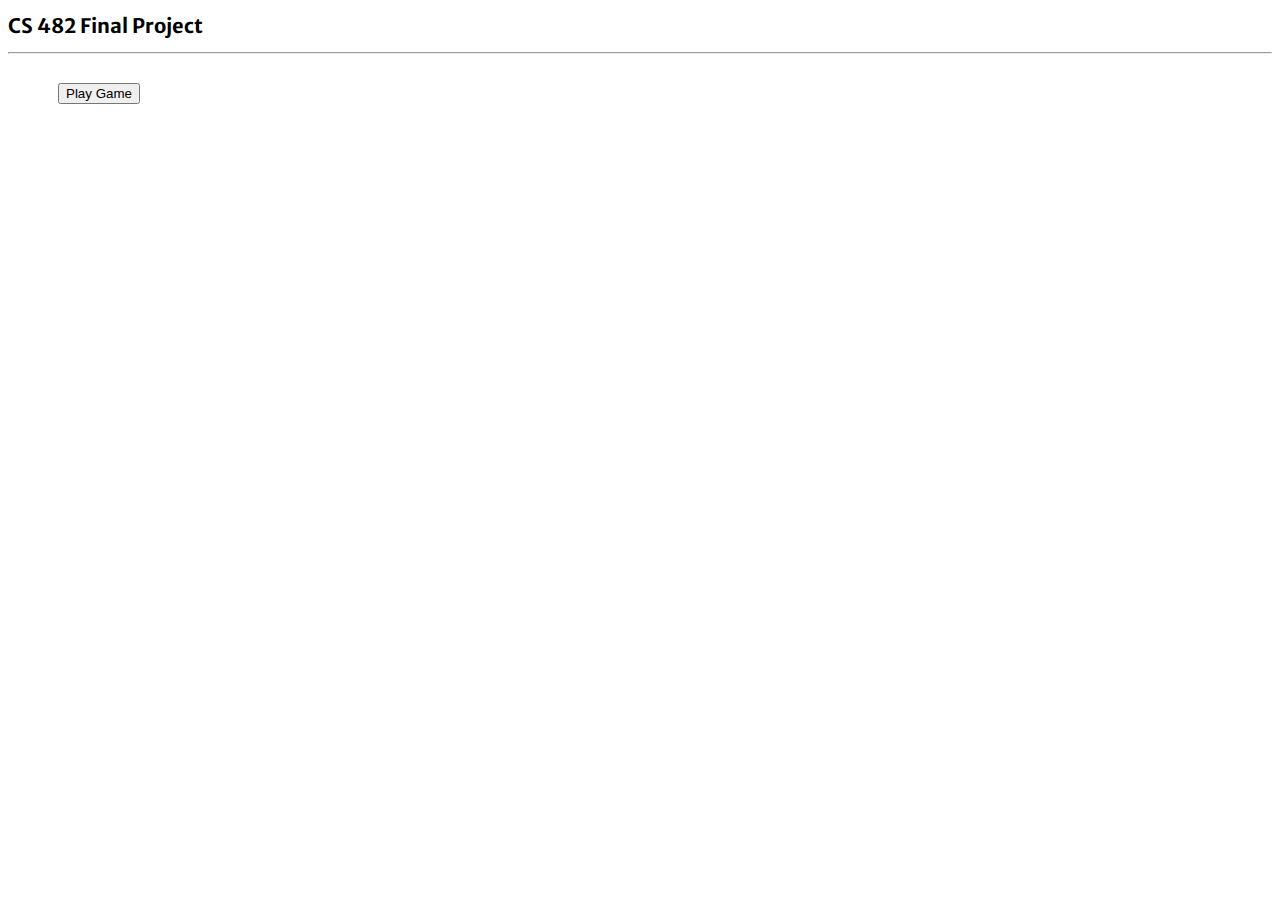
==== templates/index.html @ 697940ad "Changed the game objects to inherit from base classes to make things easier. Starting on basic AI." ====
<!DOCTYPE html>
<html>
    <head>
        <meta charset="utf-8">
        <title>Something something project</title>
        <link href='https://fonts.googleapis.com/css?family=Merriweather+Sans:300' rel='stylesheet' type='text/css'>
        <link rel="stylesheet" href="/styles/main.css">
        <script src="https://ajax.googleapis.com/ajax/libs/jquery/1.12.0/jquery.min.js"></script>
        <script src="scripts/fabric.js"></script>
        <script src="scripts/game.js"></script>
    </head>
    <body>
        <h1>CS 482 Final Project</h1>
        <hr>
        <div id="content">
            <button type="button" id="playButton">Play Game</button>
        </div>
    </body>
</html>
---- styles/main.css ----
body {
    font-family: 'Merriweather Sans', sans-serif;
}

h1 {
    font-size: 20px;
}

canvas {
    border: solid 2px black;
}

#content {
    padding-left: 50px;
    padding-top: 20px;
}
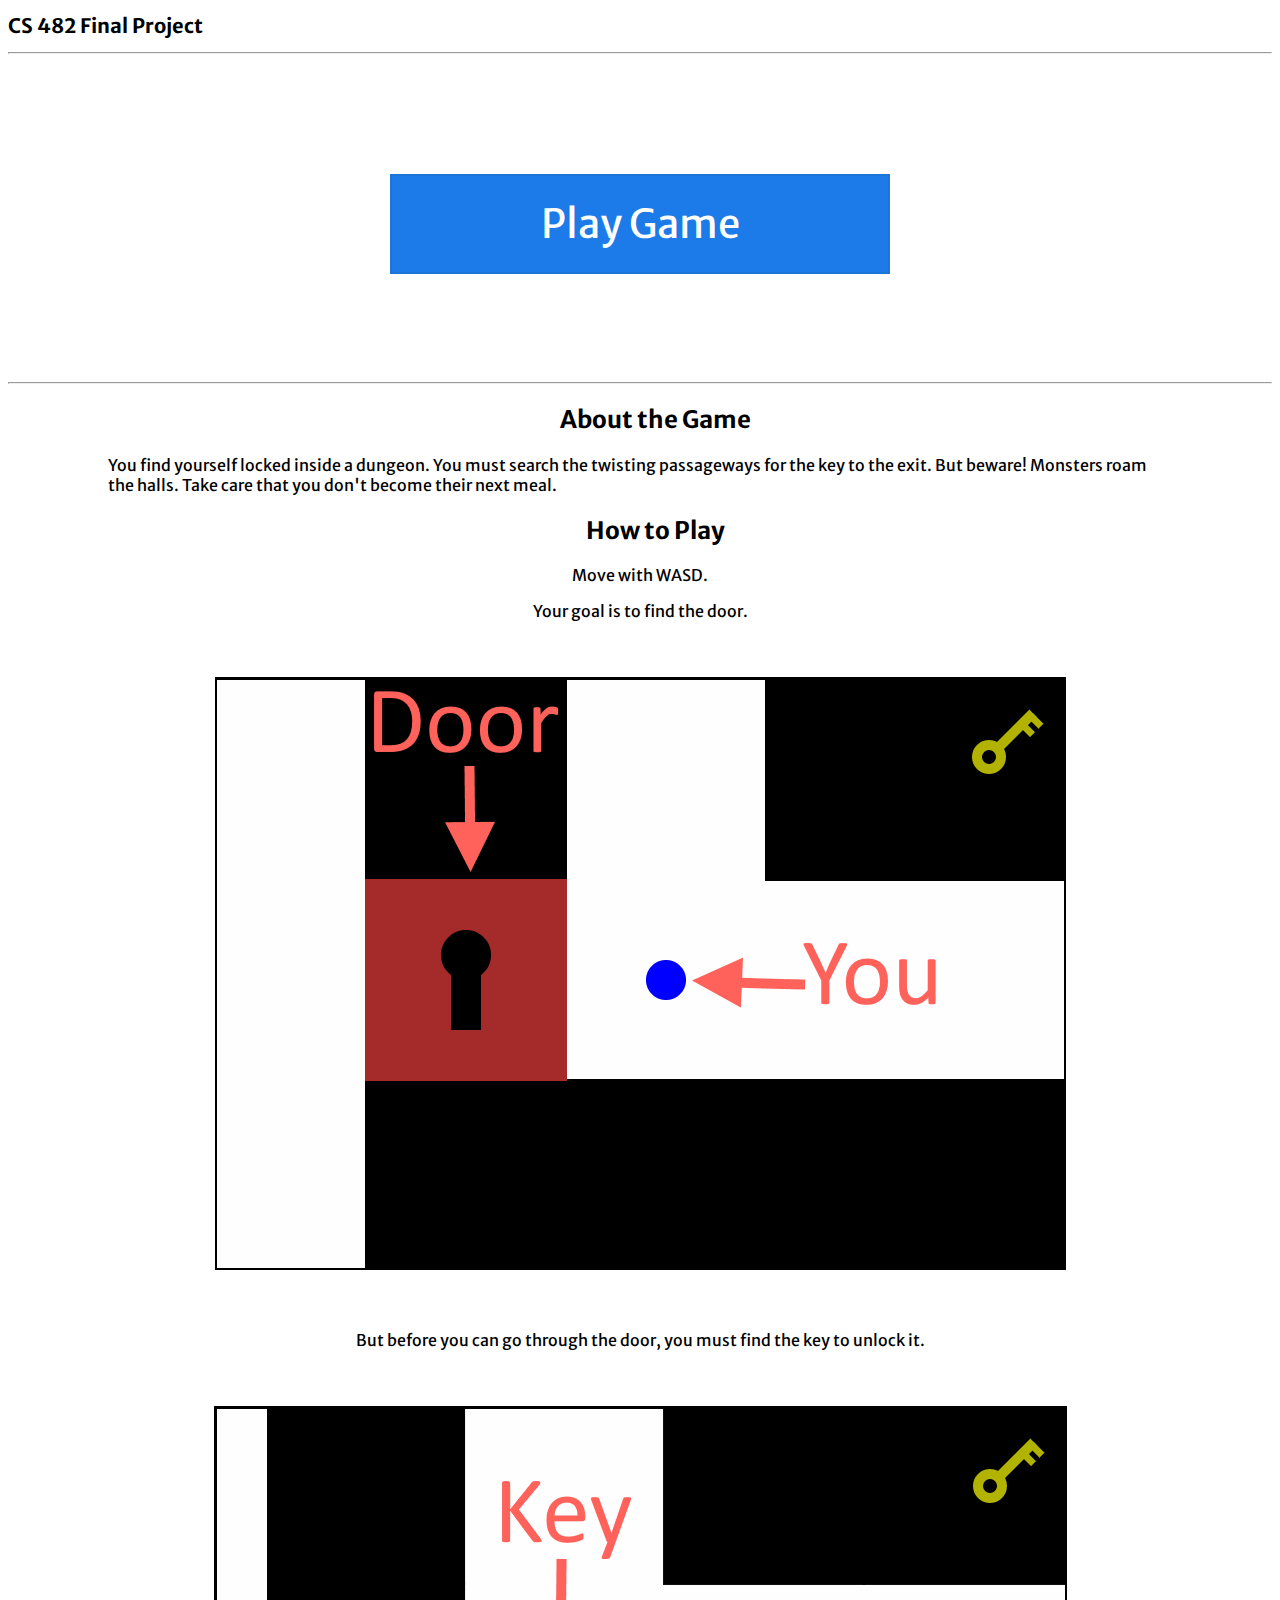
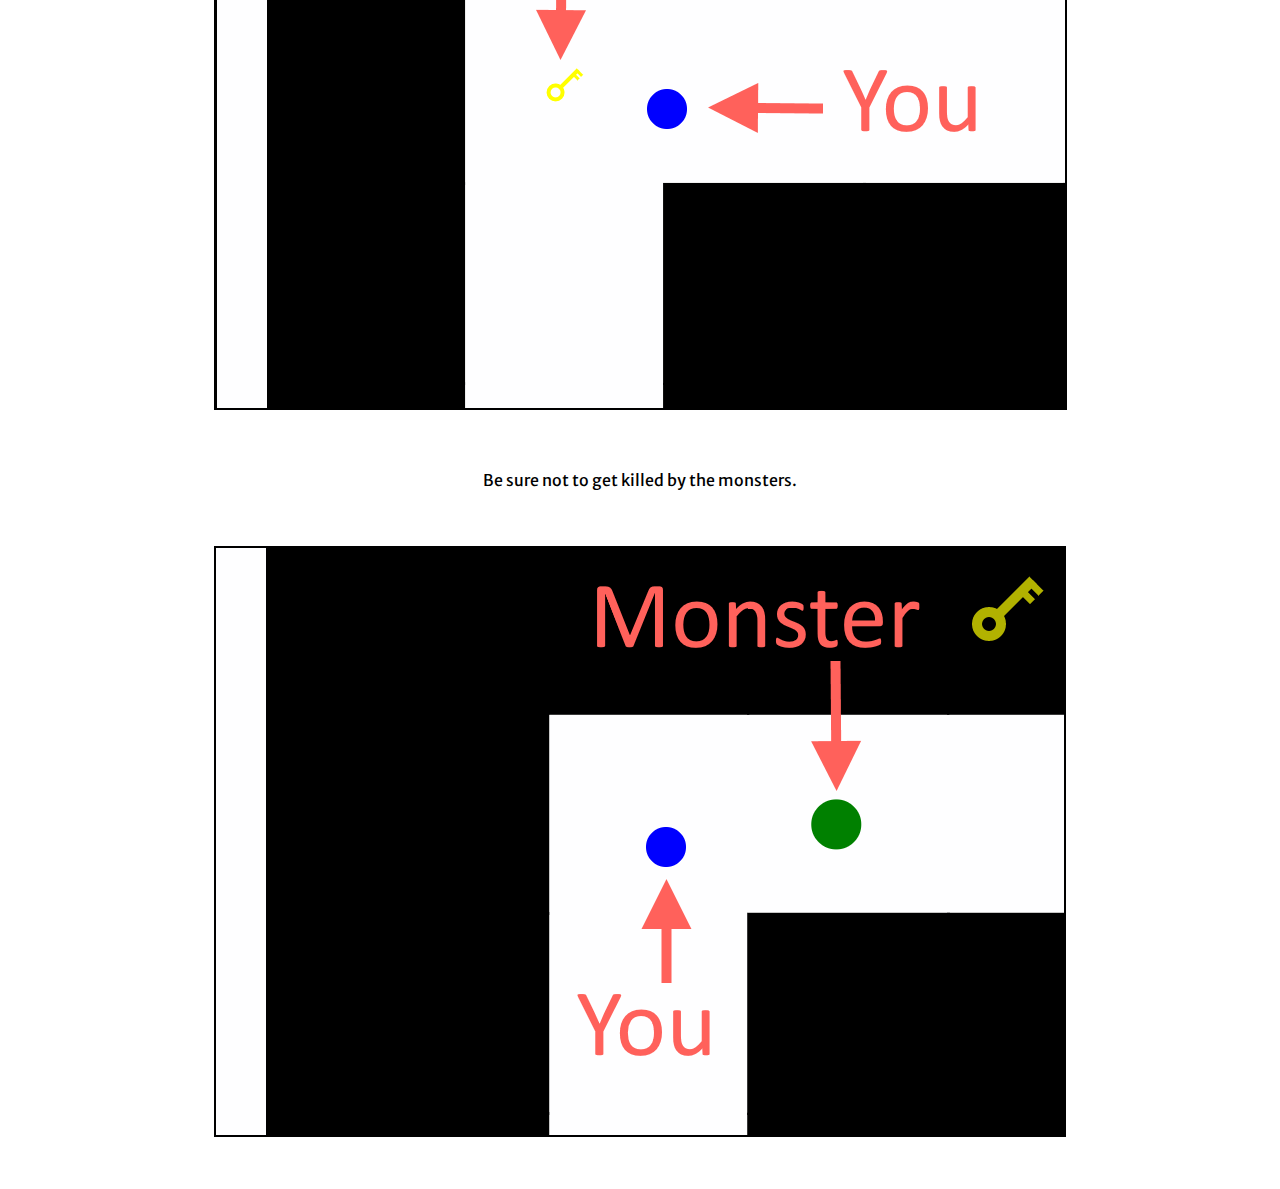
==== commit ff983979: "Finished enough." ====
--- a/templates/index.html
+++ b/templates/index.html
@@ -3,11 +3,11 @@
 <html>
     <head>
         <meta charset="utf-8">
-        <title>Something something project</title>
+        <title>Final Project</title>
         <link href='https://fonts.googleapis.com/css?family=Merriweather+Sans:300' rel='stylesheet' type='text/css'>
         <link rel="stylesheet" href="/styles/main.css">
         <script src="https://ajax.googleapis.com/ajax/libs/jquery/1.12.0/jquery.min.js"></script>
-        <script src="scripts/fabric.js"></script>
+        <script src="https://code.createjs.com/easeljs-0.8.2.min.js"></script>
         <script src="scripts/game.js"></script>
     </head>
     <body>
@@ -15,6 +15,32 @@
         <hr>
         <div id="content">
             <button type="button" id="playButton">Play Game</button>
+            <hr>
+            <div id="about">
+                <h2>About the Game</h2>
+                <p>
+                    You find yourself locked inside a dungeon. You must search the twisting passageways for the key to the exit.
+                    But beware! Monsters roam the halls. Take care that you don't become their next meal.
+                </p>
+            </div>
+            <div id="howTo">
+                <h2>How to Play</h2>
+                <p>
+                    Move with WASD.
+                </p>
+                <p>
+                    Your goal is to find the door.
+                </p>
+                <img src="/images/howtodoor.png" />
+                <p>
+                    But before you can go through the door, you must find the key to unlock it.
+                </p>
+                <img src="/images/howtokey.png" />
+                <p>
+                    Be sure not to get killed by the monsters.
+                </p>
+                <img src="/images/howtomonster.png" />
+            </div>
         </div>
     </body>
 </html>
--- a/styles/main.css
+++ b/styles/main.css
@@ -1,5 +1,5 @@
 body {
-    font-family: 'Merriweather Sans', sans-serif;
+    font-family: "Merriweather Sans", sans-serif;
 }
 
 h1 {
@@ -10,7 +10,56 @@
     border: solid 2px black;
 }
 
+img {
+    border: solid 2px black;
+    margin-top: 40px;
+    margin-bottom: 40px;
+}
+
 #content {
-    padding-left: 50px;
-    padding-top: 20px;
+    margin-top: 20px;
+    position: relative;
+    width: 100%;
+    text-align: center;
 }
+
+#about, #howTo {
+    padding-left: 100px;
+    padding-right: 100px;
+}
+
+#about > h2, #howTo > h2 {
+    margin-left: 30px;
+}
+
+#about > p {
+    text-align: left;
+}
+
+#playButton {
+    width: 500px;
+    height: 100px;
+    font-family: "Merriweather Sans", sans-serif;
+    font-size: 40px;
+    background-color: #1C7BE8;
+    color: white;
+    border: solid 2px #1E75D9;
+    margin-top: 100px;
+    margin-bottom: 100px;
+    transition: background 0.25s linear;
+}
+
+#playButton:hover {
+    background-color: #1E75D9;
+}
+
+#canvas, #uiCanvas {
+    position: absolute;
+    top: 0px;
+    left: 50%;
+    margin-left: -400px;
+}
+
+#uiCanvas {
+    z-index: 100;
+}
